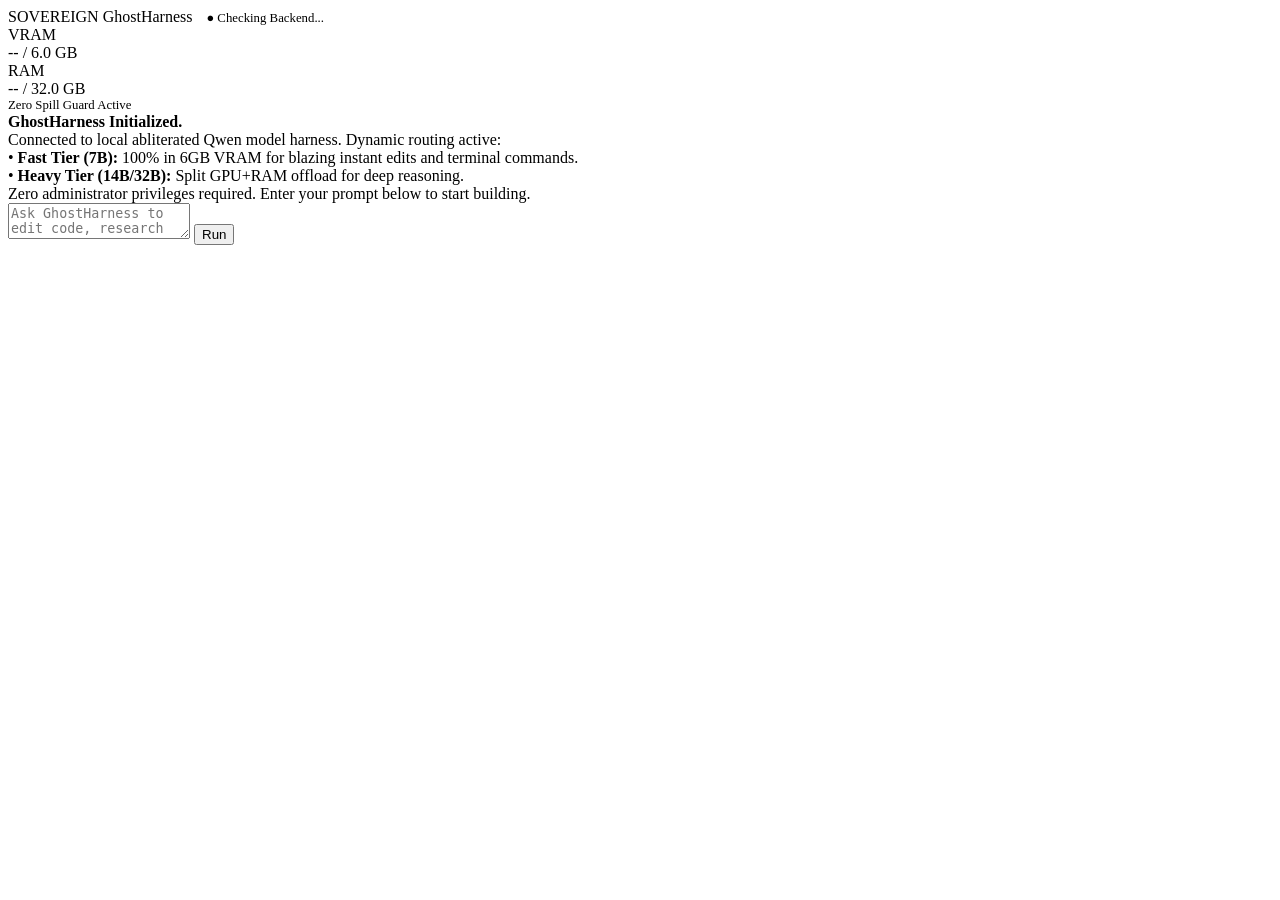
==== web/static/index.html @ db240dac "feat: Initial commit for GhostHarness sovereign agentic harness and portable lab" ====
<!DOCTYPE html>
<html lang="en">
<head>
  <meta charset="UTF-8">
  <meta name="viewport" content="width=device-width, initial-scale=1.0">
  <title>GhostHarness — Sovereign AI Agent & Visual Workspace</title>
  <link rel="stylesheet" href="/static/styles.css">
  <link rel="preconnect" href="https://fonts.googleapis.com">
  <link rel="preconnect" href="https://fonts.gstatic.com" crossorigin>
  <link href="https://fonts.googleapis.com/css2?family=JetBrains+Mono:wght@400;600&display=swap" rel="stylesheet">
</head>
<body>
  <!-- Header with Hardware Telemetry -->
  <header>
    <div class="brand">
      <span class="brand-badge">SOVEREIGN</span>
      <span>GhostHarness</span>
      <span id="backend-status" style="font-size: 0.8rem; margin-left: 10px; color: var(--text-muted);">● Checking Backend...</span>
    </div>

    <div class="telemetry-bar">
      <!-- VRAM Gauge -->
      <div class="gauge-pill" title="Discrete GPU Dedicated VRAM (Zero Spill Guard)">
        <span>VRAM</span>
        <div class="meter-track">
          <div id="vram-fill" class="meter-fill"></div>
        </div>
        <span id="vram-text">-- / 6.0 GB</span>
      </div>

      <!-- RAM Gauge -->
      <div class="gauge-pill" title="Host System RAM">
        <span>RAM</span>
        <div class="meter-track">
          <div id="ram-fill" class="meter-fill"></div>
        </div>
        <span id="ram-text">-- / 32.0 GB</span>
      </div>

      <div id="headroom-status" style="font-size: 0.8rem; color: var(--text-muted); max-width: 280px; overflow: hidden; text-overflow: ellipsis; white-space: nowrap;">
        Zero Spill Guard Active
      </div>
    </div>
  </header>

  <!-- Split Screen: Left = Agent Stream, Right = Workspace & Live Diffs -->
  <div class="main-container">
    <!-- Chat & Agent Stream -->
    <div class="chat-panel">
      <div class="message-list" id="message-list">
        <div class="msg-card msg-assistant">
          <b>GhostHarness Initialized.</b><br>
          Connected to local abliterated Qwen model harness. Dynamic routing active:<br>
          • <b>Fast Tier (7B):</b> 100% in 6GB VRAM for blazing instant edits and terminal commands.<br>
          • <b>Heavy Tier (14B/32B):</b> Split GPU+RAM offload for deep reasoning.<br>
          Zero administrator privileges required. Enter your prompt below to start building.
        </div>
      </div>

      <div class="input-area">
        <textarea id="prompt-input" class="prompt-input" placeholder="Ask GhostHarness to edit code, research repos, or run tasks... (Enter to send)"></textarea>
        <button class="btn-send" onclick="sendMessage()">Run</button>
      </div>
    </div>

    <!-- Workspace & Dynamic Components -->
    <div class="workspace-panel">
      <div class="workspace-tabs" id="workspace-tabs">
        <!-- Dynamically injected plugins -->
      </div>
      <div class="workspace-content" id="workspace-content">
        <!-- Tab content rendered by JS -->
      </div>
    </div>
  </div>

  <script src="/static/app.js"></script>
</body>
</html>
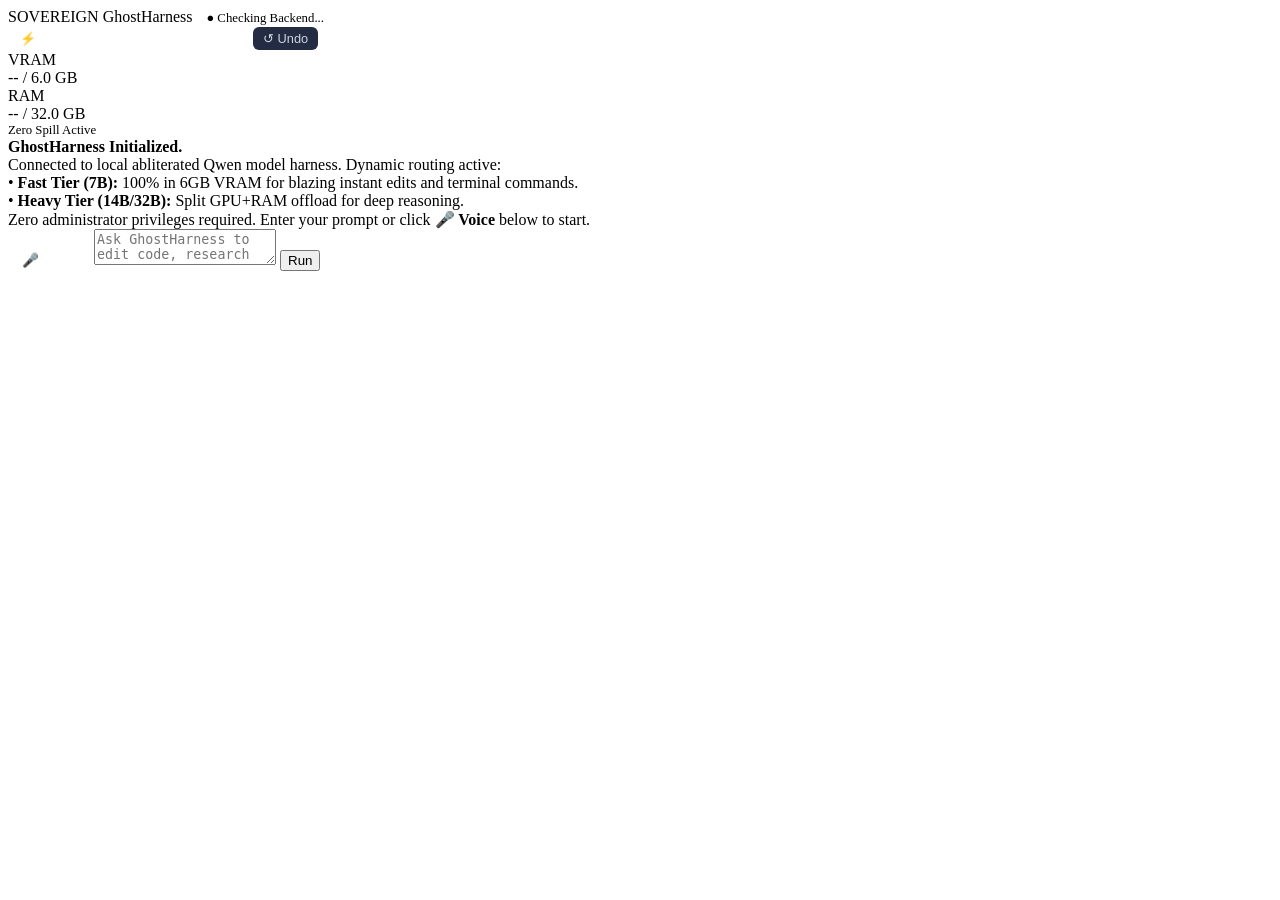
==== commit 397888da: "feat: Add AST RepoMap, Checkpoint/Undo engine, JSON-RPC 2.0 MCP client, multi-backend discovery, and" ====
--- a/web/static/index.html
+++ b/web/static/index.html
@@ -10,7 +10,7 @@
   <link href="https://fonts.googleapis.com/css2?family=JetBrains+Mono:wght@400;600&display=swap" rel="stylesheet">
 </head>
 <body>
-  <!-- Header with Hardware Telemetry -->
+  <!-- Header with Hardware Telemetry and Actions -->
   <header>
     <div class="brand">
       <span class="brand-badge">SOVEREIGN</span>
@@ -19,6 +19,18 @@
     </div>
 
     <div class="telemetry-bar">
+      <!-- Model Selector -->
+      <select id="model-select" onchange="onModelChange(this)" style="background: var(--bg-card); color: #fff; border: 1px solid var(--border); border-radius: 6px; padding: 4px 8px; font-size: 0.8rem; outline: none;">
+        <option value="auto">⚡ Auto (7B / 14B Router)</option>
+        <option value="qwen2.5-coder-7b-instruct">⚡ Force 7B (100% 6GB VRAM)</option>
+        <option value="qwen2.5-coder-14b-instruct">🧠 Force 14B (Hybrid VRAM+RAM)</option>
+      </select>
+
+      <!-- Undo Button -->
+      <button onclick="triggerUndo()" style="background: #232c42; border: 1px solid var(--border); color: #cbd5e1; padding: 4px 10px; border-radius: 6px; font-size: 0.8rem; cursor: pointer;" title="Undo latest code edit">
+        ↺ Undo
+      </button>
+
       <!-- VRAM Gauge -->
       <div class="gauge-pill" title="Discrete GPU Dedicated VRAM (Zero Spill Guard)">
         <span>VRAM</span>
@@ -37,8 +49,8 @@
         <span id="ram-text">-- / 32.0 GB</span>
       </div>
 
-      <div id="headroom-status" style="font-size: 0.8rem; color: var(--text-muted); max-width: 280px; overflow: hidden; text-overflow: ellipsis; white-space: nowrap;">
-        Zero Spill Guard Active
+      <div id="headroom-status" style="font-size: 0.8rem; color: var(--text-muted); max-width: 200px; overflow: hidden; text-overflow: ellipsis; white-space: nowrap;">
+        Zero Spill Active
       </div>
     </div>
   </header>
@@ -53,11 +65,14 @@
           Connected to local abliterated Qwen model harness. Dynamic routing active:<br>
           • <b>Fast Tier (7B):</b> 100% in 6GB VRAM for blazing instant edits and terminal commands.<br>
           • <b>Heavy Tier (14B/32B):</b> Split GPU+RAM offload for deep reasoning.<br>
-          Zero administrator privileges required. Enter your prompt below to start building.
+          Zero administrator privileges required. Enter your prompt or click <b>🎤 Voice</b> below to start.
         </div>
       </div>
 
       <div class="input-area">
+        <button id="mic-btn" onclick="toggleDictation()" style="background: var(--bg-card); border: 1px solid var(--border); color: #fff; padding: 0 14px; border-radius: 8px; cursor: pointer; font-size: 0.85rem;" title="Toggle Speech-to-Text Dictation">
+          🎤 Voice
+        </button>
         <textarea id="prompt-input" class="prompt-input" placeholder="Ask GhostHarness to edit code, research repos, or run tasks... (Enter to send)"></textarea>
         <button class="btn-send" onclick="sendMessage()">Run</button>
       </div>
@@ -66,7 +81,7 @@
     <!-- Workspace & Dynamic Components -->
     <div class="workspace-panel">
       <div class="workspace-tabs" id="workspace-tabs">
-        <!-- Dynamically injected plugins -->
+        <!-- Dynamically injected tabs -->
       </div>
       <div class="workspace-content" id="workspace-content">
         <!-- Tab content rendered by JS -->
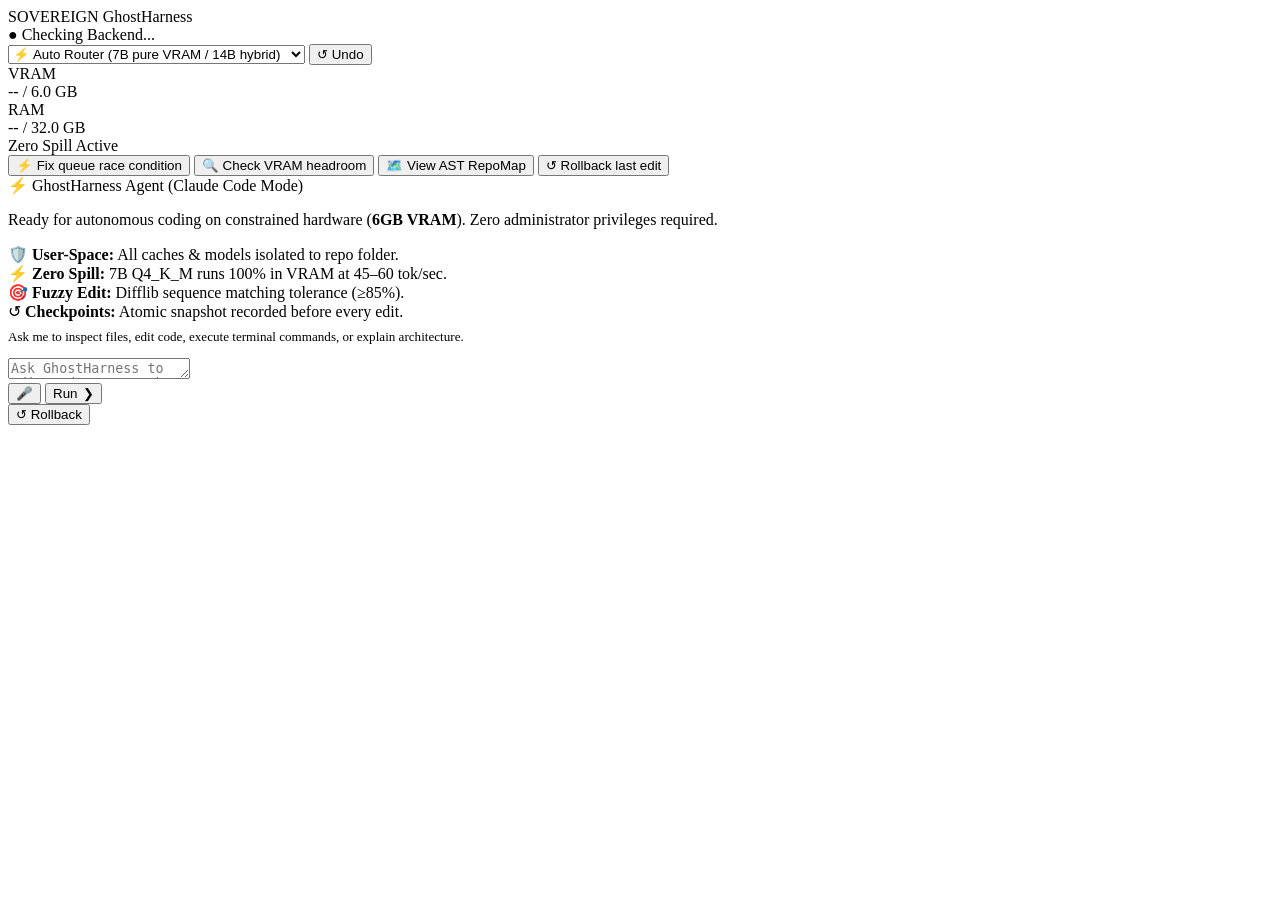
==== commit 97df423e: "feat: Upgrade Web GUI to Claude Code style split-screen workspace with resizable panels and artifact" ====
--- a/web/static/index.html
+++ b/web/static/index.html
@@ -3,90 +3,134 @@
 <head>
   <meta charset="UTF-8">
   <meta name="viewport" content="width=device-width, initial-scale=1.0">
-  <title>GhostHarness — Sovereign AI Agent & Visual Workspace</title>
+  <title>GhostHarness — Claude Code Visual Workspace</title>
   <link rel="stylesheet" href="/static/styles.css">
   <link rel="preconnect" href="https://fonts.googleapis.com">
   <link rel="preconnect" href="https://fonts.gstatic.com" crossorigin>
-  <link href="https://fonts.googleapis.com/css2?family=JetBrains+Mono:wght@400;600&display=swap" rel="stylesheet">
+  <link href="https://fonts.googleapis.com/css2?family=JetBrains+Mono:wght@400;500;600;700&family=Inter:wght@400;500;600;700&display=swap" rel="stylesheet">
+  <link rel="icon" href="data:image/svg+xml,<svg xmlns=%22http://www.w3.org/2000/svg%22 viewBox=%220 0 100 100%22><text y=%22.9em%22 font-size=%2290%22>⚡</text></svg>">
 </head>
 <body>
-  <!-- Header with Hardware Telemetry and Actions -->
+  <!-- Header Bar -->
   <header>
-    <div class="brand">
-      <span class="brand-badge">SOVEREIGN</span>
-      <span>GhostHarness</span>
-      <span id="backend-status" style="font-size: 0.8rem; margin-left: 10px; color: var(--text-muted);">● Checking Backend...</span>
+    <div class="header-left">
+      <div class="brand">
+        <span class="brand-badge">SOVEREIGN</span>
+        <span class="brand-title">GhostHarness</span>
+      </div>
+      <span id="backend-status" class="status-indicator">● Checking Backend...</span>
     </div>
 
     <div class="telemetry-bar">
       <!-- Model Selector -->
-      <select id="model-select" onchange="onModelChange(this)" style="background: var(--bg-card); color: #fff; border: 1px solid var(--border); border-radius: 6px; padding: 4px 8px; font-size: 0.8rem; outline: none;">
-        <option value="auto">⚡ Auto (7B / 14B Router)</option>
-        <option value="qwen2.5-coder-7b-instruct">⚡ Force 7B (100% 6GB VRAM)</option>
-        <option value="qwen2.5-coder-14b-instruct">🧠 Force 14B (Hybrid VRAM+RAM)</option>
+      <select id="model-select" onchange="onModelChange(this)" class="model-select" title="Active Model Routing">
+        <option value="auto">⚡ Auto Router (7B pure VRAM / 14B hybrid)</option>
+        <option value="qwen2.5-coder-7b-instruct">⚡ Force 7B (100% 6GB VRAM, 55 t/s)</option>
+        <option value="qwen2.5-coder-14b-instruct">🧠 Force 14B (Hybrid 26L GPU + 32GB RAM)</option>
       </select>
 
-      <!-- Undo Button -->
-      <button onclick="triggerUndo()" style="background: #232c42; border: 1px solid var(--border); color: #cbd5e1; padding: 4px 10px; border-radius: 6px; font-size: 0.8rem; cursor: pointer;" title="Undo latest code edit">
+      <!-- Rollback Button -->
+      <button onclick="triggerUndo()" class="action-btn" title="Undo latest code edit snapshot">
         ↺ Undo
       </button>
 
       <!-- VRAM Gauge -->
       <div class="gauge-pill" title="Discrete GPU Dedicated VRAM (Zero Spill Guard)">
-        <span>VRAM</span>
+        <span class="gauge-label">VRAM</span>
         <div class="meter-track">
           <div id="vram-fill" class="meter-fill"></div>
         </div>
-        <span id="vram-text">-- / 6.0 GB</span>
+        <span id="vram-text" class="gauge-val">-- / 6.0 GB</span>
       </div>
 
       <!-- RAM Gauge -->
       <div class="gauge-pill" title="Host System RAM">
-        <span>RAM</span>
+        <span class="gauge-label">RAM</span>
         <div class="meter-track">
           <div id="ram-fill" class="meter-fill"></div>
         </div>
-        <span id="ram-text">-- / 32.0 GB</span>
+        <span id="ram-text" class="gauge-val">-- / 32.0 GB</span>
       </div>
 
-      <div id="headroom-status" style="font-size: 0.8rem; color: var(--text-muted); max-width: 200px; overflow: hidden; text-overflow: ellipsis; white-space: nowrap;">
+      <div id="headroom-status" class="headroom-pill">
         Zero Spill Active
       </div>
     </div>
   </header>
 
-  <!-- Split Screen: Left = Agent Stream, Right = Workspace & Live Diffs -->
+  <!-- Split Screen: Left = Claude Conversational Stream, Right = Artifacts & Diffs -->
   <div class="main-container">
-    <!-- Chat & Agent Stream -->
-    <div class="chat-panel">
+    
+    <!-- Left: Conversational Stream -->
+    <div class="chat-panel" id="chat-panel">
+      <!-- Quick Suggestion Chips (Claude Style) -->
+      <div class="quick-chips">
+        <button class="chip" onclick="fillPrompt('Fix the race condition in services/queue_manager.py when multiple tasks pop concurrently.')">⚡ Fix queue race condition</button>
+        <button class="chip" onclick="fillPrompt('Inspect discrete GPU memory headroom and evaluate zero-spill compliance.')">🔍 Check VRAM headroom</button>
+        <button class="chip" onclick="switchWorkspaceTab('repo_explorer')">🗺️ View AST RepoMap</button>
+        <button class="chip" onclick="triggerUndo()">↺ Rollback last edit</button>
+      </div>
+
+      <!-- Chat Stream Messages -->
       <div class="message-list" id="message-list">
         <div class="msg-card msg-assistant">
-          <b>GhostHarness Initialized.</b><br>
-          Connected to local abliterated Qwen model harness. Dynamic routing active:<br>
-          • <b>Fast Tier (7B):</b> 100% in 6GB VRAM for blazing instant edits and terminal commands.<br>
-          • <b>Heavy Tier (14B/32B):</b> Split GPU+RAM offload for deep reasoning.<br>
-          Zero administrator privileges required. Enter your prompt or click <b>🎤 Voice</b> below to start.
+          <div class="agent-header">
+            <span class="agent-avatar">⚡</span>
+            <span class="agent-title">GhostHarness Agent (Claude Code Mode)</span>
+          </div>
+          <p>Ready for autonomous coding on constrained hardware (<b>6GB VRAM</b>). Zero administrator privileges required.</p>
+          <div class="features-grid">
+            <div class="feat-item">🛡️ <b>User-Space:</b> All caches & models isolated to repo folder.</div>
+            <div class="feat-item">⚡ <b>Zero Spill:</b> 7B Q4_K_M runs 100% in VRAM at 45–60 tok/sec.</div>
+            <div class="feat-item">🎯 <b>Fuzzy Edit:</b> Difflib sequence matching tolerance (≥85%).</div>
+            <div class="feat-item">↺ <b>Checkpoints:</b> Atomic snapshot recorded before every edit.</div>
+          </div>
+          <p style="margin-top: 8px; color: var(--text-muted); font-size: 0.82rem;">
+            Ask me to inspect files, edit code, execute terminal commands, or explain architecture.
+          </p>
         </div>
       </div>
 
-      <div class="input-area">
-        <button id="mic-btn" onclick="toggleDictation()" style="background: var(--bg-card); border: 1px solid var(--border); color: #fff; padding: 0 14px; border-radius: 8px; cursor: pointer; font-size: 0.85rem;" title="Toggle Speech-to-Text Dictation">
-          🎤 Voice
-        </button>
-        <textarea id="prompt-input" class="prompt-input" placeholder="Ask GhostHarness to edit code, research repos, or run tasks... (Enter to send)"></textarea>
-        <button class="btn-send" onclick="sendMessage()">Run</button>
+      <!-- Floating Command Input Bar (Claude Style) -->
+      <div class="input-container">
+        <div class="input-card">
+          <textarea id="prompt-input" class="prompt-input" placeholder="Ask GhostHarness to edit code, research repos, or run tasks... (Enter to send, Shift+Enter for new line)" rows="1"></textarea>
+          <div class="input-actions">
+            <button id="mic-btn" onclick="toggleDictation()" class="icon-btn" title="Toggle Voice Dictation">
+              🎤
+            </button>
+            <button onclick="sendMessage()" class="btn-send" title="Run (Enter)">
+              <span>Run</span>
+              <span style="font-size: 0.8rem; margin-left: 2px;">❯</span>
+            </button>
+          </div>
+        </div>
       </div>
     </div>
 
-    <!-- Workspace & Dynamic Components -->
-    <div class="workspace-panel">
-      <div class="workspace-tabs" id="workspace-tabs">
-        <!-- Dynamically injected tabs -->
+    <!-- Center Resizer Divider -->
+    <div class="resizer" id="resizer"></div>
+
+    <!-- Right: Claude Artifacts & Diff Inspector Panel -->
+    <div class="workspace-panel" id="workspace-panel">
+      <!-- Tabs Bar -->
+      <div class="workspace-tabs-bar">
+        <div class="tabs-list" id="workspace-tabs">
+          <!-- Dynamically injected tab buttons -->
+        </div>
+        <div class="workspace-actions">
+          <button onclick="triggerUndo()" class="undo-mini-btn" title="Rollback file changes">
+            ↺ Rollback
+          </button>
+        </div>
       </div>
+
+      <!-- Content Area -->
       <div class="workspace-content" id="workspace-content">
-        <!-- Tab content rendered by JS -->
+        <!-- Injected by app.js -->
       </div>
     </div>
+
   </div>
 
   <script src="/static/app.js"></script>
